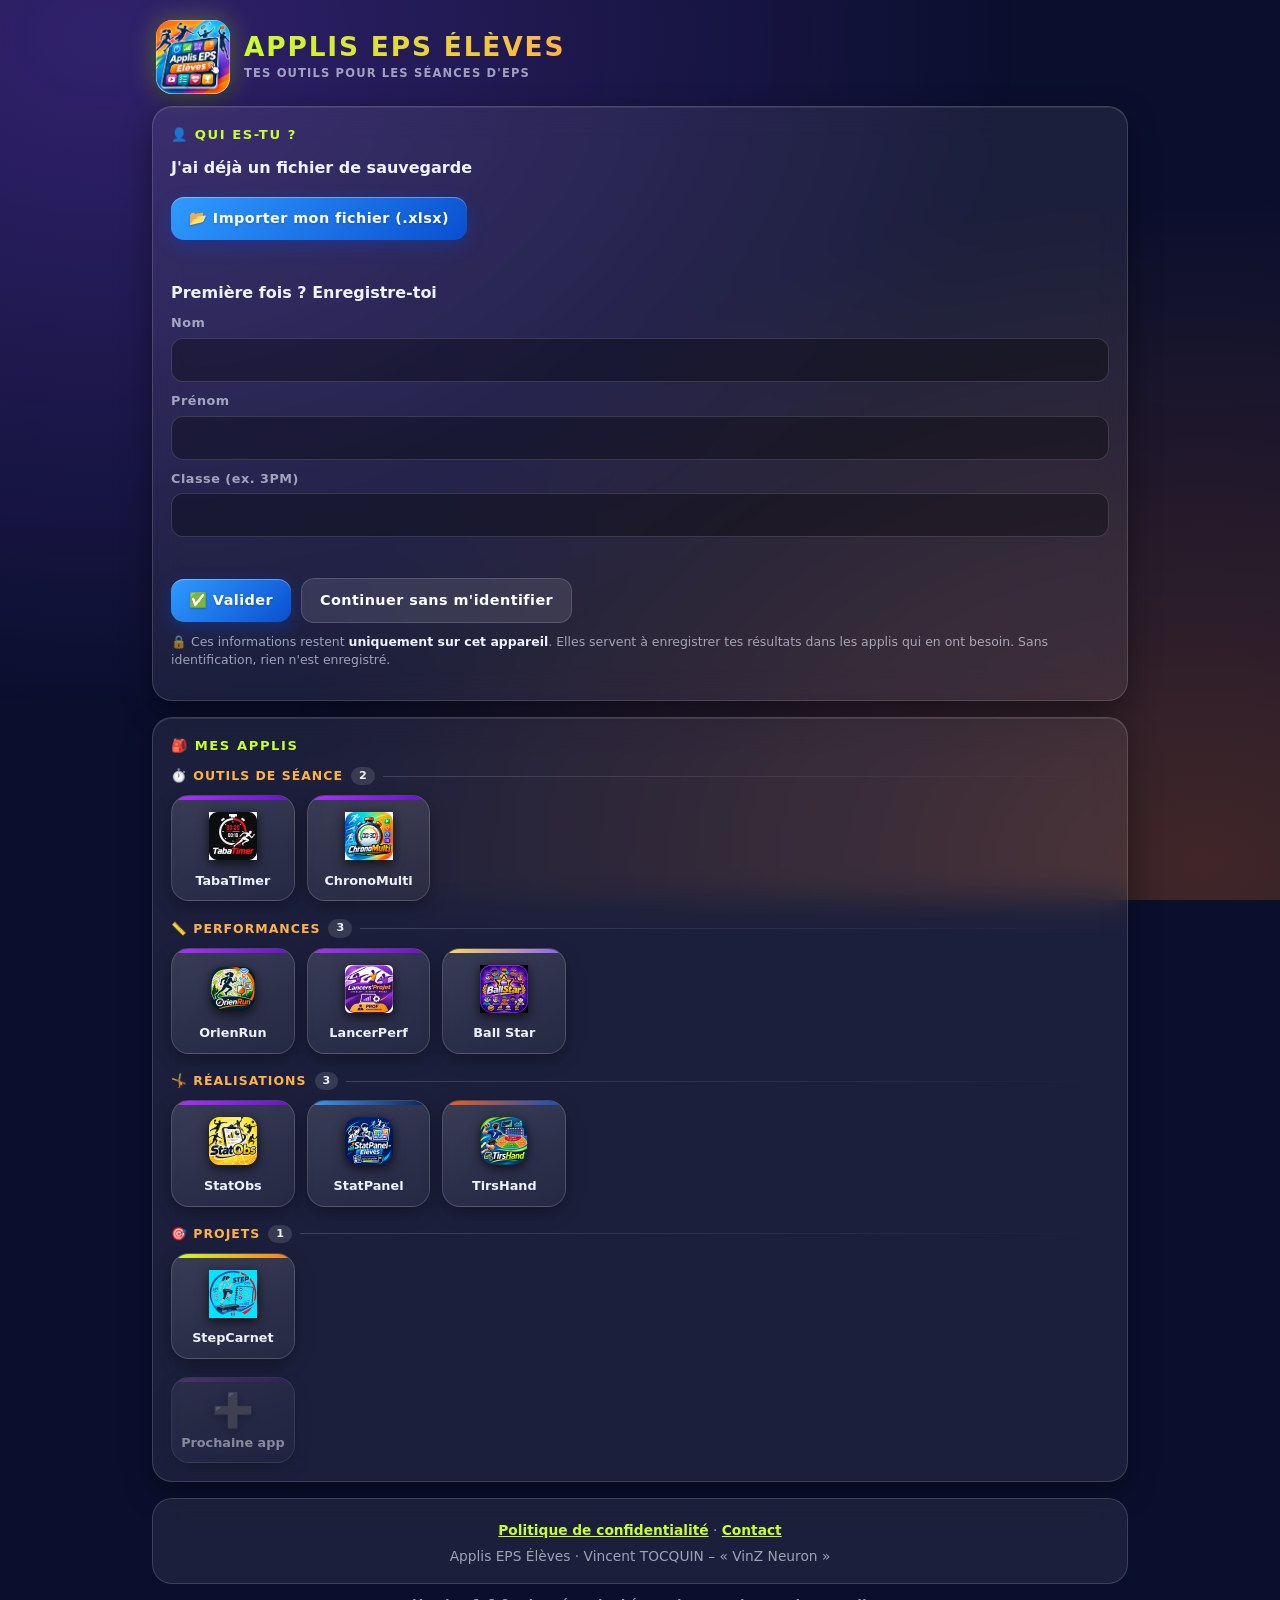
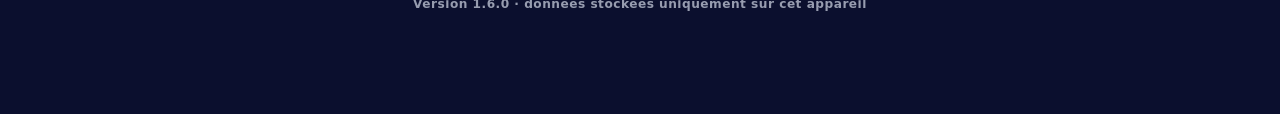
==== index.html @ 2d637e32 "Portail élèves 1.6.0 : applis classées par catégorie Sections par catégorie (mêmes libellés que Mes " ====
<!DOCTYPE html><html lang="fr"><head><meta charset="utf-8">
<meta name="viewport" content="width=device-width,initial-scale=1,viewport-fit=cover">
<title>Applis EPS Élèves</title><link rel="manifest" href="manifest.webmanifest"><meta name="theme-color" content="#14151a">
<link rel="icon" href="icons/icon-192.png"><link rel="apple-touch-icon" href="icons/icon-192.png">
<style>
:root{--bg:#0b0f2e;--tx:#eef3ff;--mut:rgba(238,243,255,.62);--glass:rgba(255,255,255,.07);--bd:rgba(255,255,255,.15);--c1:#c8ff2e;--c2:#ff7a14;--g1:rgba(138,77,255,.30);--g2:rgba(255,122,20,.22);--onc:#10131f;--c3:#ffb347;--nav:linear-gradient(135deg,#c8ff2e,#7ed321);--ok:#6ff0a0;--ko:#ff8f8f}
*{box-sizing:border-box;-webkit-tap-highlight-color:transparent}[hidden]{display:none!important}
body{margin:0;font-family:system-ui,-apple-system,"Segoe UI",Roboto,sans-serif;color:var(--tx);min-height:100vh;background:var(--bg);padding-bottom:100px;line-height:1.45}
body::before{content:'';position:fixed;inset:0;z-index:-1;pointer-events:none;background:radial-gradient(ellipse at 8% 4%,var(--g1),transparent 55%),radial-gradient(ellipse at 94% 96%,var(--g2),transparent 55%)}
header{display:flex;align-items:center;gap:14px;padding:20px 16px 12px;max-width:1000px;margin:auto}
header img{width:74px;height:74px;flex:none;border-radius:22%;box-shadow:0 0 26px rgba(200,255,46,.35),0 6px 18px #0007}
h1{margin:0;font-size:1.65rem;font-weight:900;letter-spacing:.07em;text-transform:uppercase;line-height:1.1;background:linear-gradient(90deg,var(--c1),var(--c3));-webkit-background-clip:text;background-clip:text;-webkit-text-fill-color:transparent}
header p{margin:4px 0 0;font-size:.72rem;font-weight:600;color:var(--mut);letter-spacing:.1em;text-transform:uppercase}
main{max-width:1000px;margin:auto;padding:0 12px}
.card{position:relative;background:var(--glass);backdrop-filter:blur(16px);-webkit-backdrop-filter:blur(16px);border:1px solid var(--bd);border-radius:20px;padding:18px;margin-bottom:16px;box-shadow:0 10px 30px #0006,inset 0 1px 0 #ffffff18}
h2{margin:0 0 12px;font-size:.82rem;font-weight:800;letter-spacing:.12em;text-transform:uppercase;color:var(--c1)}
.btn{border:0;border-radius:13px;padding:11px 18px;font:inherit;font-weight:800;font-size:.9rem;letter-spacing:.03em;color:#fff;cursor:pointer;background:linear-gradient(135deg,#ffa21f,#ff5e00);box-shadow:0 6px 18px #ff5e0050,inset 0 1px 0 #ffffff55;text-shadow:0 1px 2px #0003;transition:transform .12s,filter .15s;display:inline-block;text-decoration:none}
.btn:hover{filter:brightness(1.1)}.btn:active{transform:scale(.97)}.btn:disabled{opacity:.4;cursor:default}
.btn.b{background:linear-gradient(135deg,#2f9bff,#0a4fd0);box-shadow:0 6px 18px #0a4fd055,inset 0 1px 0 #ffffff55}
.btn.r{background:rgba(255,255,255,.1);border:1.5px solid var(--bd);box-shadow:none;text-shadow:none}
.row{display:flex;gap:10px;flex-wrap:wrap;align-items:center;margin-top:12px}
label{display:block;font-weight:700;font-size:.8rem;letter-spacing:.04em;color:var(--mut);margin:10px 0}
select,input{padding:10px 12px;border-radius:12px;border:1.5px solid var(--bd);font:inherit;font-size:.95rem;background:rgba(0,0,0,.32);color:var(--tx)}
label input{display:block;width:100%;margin-top:5px}
select:focus,input:focus,.btn:focus-visible{outline:2px solid var(--c1);outline-offset:1px}
input::placeholder{color:rgba(238,243,255,.38)}
.drop{display:flex;flex-direction:column;align-items:center;gap:12px;border:2px dashed var(--c2);border-radius:18px;padding:22px;text-align:center;cursor:pointer;background:rgba(255,255,255,.04);font-weight:600;color:var(--tx);transition:.2s}
.drop.on{background:rgba(255,255,255,.12);transform:scale(1.01)}
.grid{display:grid;grid-template-columns:repeat(auto-fill,minmax(108px,1fr));gap:12px}
.tile{position:relative;overflow:hidden;display:flex;flex-direction:column;align-items:center;text-align:center;gap:8px;padding:16px 8px 12px;border-radius:18px;color:var(--tx);text-decoration:none;background:linear-gradient(160deg,rgba(255,255,255,.13),rgba(255,255,255,.04));border:1px solid var(--bd);box-shadow:0 6px 18px #0005;transition:.18s}
.tile::before{content:"";position:absolute;left:0;right:0;top:0;height:4px;background:linear-gradient(90deg,var(--t1,var(--c1)),var(--t2,var(--c2)))}
.tile:hover{transform:translateY(-4px);border-color:var(--t1,var(--c1));box-shadow:0 10px 26px #0007,0 0 18px var(--g1)}
.tile:active{transform:scale(.96)}
.tile .ic{font-size:2.1rem;line-height:1;filter:drop-shadow(0 3px 5px #0006)}.tile b{font-size:.8rem;line-height:1.15;font-weight:700}
.tile.off{filter:grayscale(.6);opacity:.5;pointer-events:none}
.rgpd{font-size:.78rem;color:var(--mut);line-height:1.45;margin-top:10px}.rgpd b{color:var(--tx)}
.err{color:var(--ko);font-weight:700;min-height:1.2em}
#msg,#msgE{margin-top:10px;font-weight:600}
table{width:100%;border-collapse:collapse;font-size:.9rem}
th{background:linear-gradient(#17458a,#0d2d5e);color:#fff;padding:10px;text-align:left;position:sticky;top:0;font-size:.8rem;letter-spacing:.03em}
th:first-child{border-radius:12px 0 0 0}th:last-child{border-radius:0 12px 0 0}
td{padding:9px 10px;border-bottom:1px solid rgba(255,255,255,.08)}tr:nth-child(even) td{background:rgba(255,255,255,.03)}
.wrap{max-height:62vh;overflow:auto;border-radius:12px;border:1px solid var(--bd)}
th.n,td.n{text-align:center}th.n{font-size:.76rem;line-height:1.15;vertical-align:bottom;min-width:84px}td.n{font-weight:800}td.z{color:rgba(255,255,255,.28);font-weight:400}
th small{font-weight:400;opacity:.85}
tr.grp td{background:rgba(255,255,255,.1)!important;font-weight:800;font-size:.85rem;color:var(--c1)}
button.nm{border:0;background:none;font:inherit;color:#8fcaff;text-align:left;cursor:pointer;padding:6px 0;text-decoration:underline dotted}
nav{z-index:100;position:fixed;bottom:0;left:0;right:0;display:flex;justify-content:center;gap:10px;padding:10px 10px calc(10px + env(safe-area-inset-bottom));background:rgba(10,16,34,.82);backdrop-filter:blur(16px);-webkit-backdrop-filter:blur(16px);border-top:1px solid var(--bd)}
nav button{flex:1;max-width:240px;border:1.5px solid var(--bd);border-radius:15px;padding:12px;font:inherit;font-weight:800;font-size:.9rem;background:rgba(255,255,255,.07);color:#c9d3ee;cursor:pointer}
nav button.act{color:var(--onc);border-color:transparent;background:var(--nav);box-shadow:0 5px 18px var(--g1)}
.tab{display:none}.tab.act{display:block}
.foot{max-width:976px;margin:10px auto 0;padding:16px;text-align:center;background:var(--glass);backdrop-filter:blur(16px);-webkit-backdrop-filter:blur(16px);border:1px solid var(--bd);border-radius:20px;font-size:.86rem;color:var(--mut)}
.foot a{color:var(--c1);font-weight:700}.foot>div{margin:6px 0}
.foot .ic{display:inline-flex;width:44px;height:44px;margin:4px;align-items:center;justify-content:center;border-radius:14px;color:#fff;background:linear-gradient(#ffa21f,#ff5e00);box-shadow:0 4px 12px #ff5e0055,inset 0 1px 0 #ffffff66}
.foot .ic:nth-child(2){background:linear-gradient(#2f9bff,#0a4fd0)}.foot .ic:nth-child(3){background:linear-gradient(#c040ff,#6a0fd0)}.foot .ic:nth-child(4){background:linear-gradient(#ff4d4d,#c00000)}
.foot a.ic{color:#fff}
.foot svg{width:22px;height:22px;fill:none;stroke:currentColor;stroke-width:2;stroke-linecap:round;stroke-linejoin:round}
.foot .own{display:block;margin:0 auto 6px;width:92px;height:92px;border-radius:22px;box-shadow:0 6px 18px #0006}
.foot p{margin:6px 0 0}.ver{text-align:center;font-weight:700;font-size:.76rem;color:var(--mut);margin:12px 0 0;letter-spacing:.04em}
#fiche,.ov{position:fixed;inset:0;z-index:200;background:#000b;display:flex;align-items:flex-end;justify-content:center;backdrop-filter:blur(4px)}#fiche[hidden],.ov[hidden]{display:none}
.ov{align-items:center;padding:16px}
.fc{position:relative;background:#0f1830;color:var(--tx);border:1px solid var(--bd);width:100%;max-width:560px;max-height:86vh;overflow:auto;border-radius:22px 22px 0 0;padding:20px 20px calc(20px + env(safe-area-inset-bottom))}
#fx,.xb{position:absolute;top:10px;right:12px;border:0;background:rgba(255,255,255,.12);color:var(--tx);border-radius:50%;width:34px;height:34px;font-size:1rem;cursor:pointer}
.fh{display:flex;gap:14px;align-items:center;margin-bottom:6px;padding-right:36px}.fh span{font-size:.85rem;color:var(--mut)}
.av{flex:none;width:56px;height:56px;border-radius:50%;background:var(--nav);color:var(--onc);display:flex;align-items:center;justify-content:center;font-weight:900;font-size:1.2rem;text-transform:uppercase;box-shadow:0 4px 14px var(--g1)}
.fa{border-radius:16px;margin-top:12px;overflow:hidden;border:1px solid var(--bd);background:rgba(255,255,255,.04)}.fa h3{margin:0;padding:10px 14px;background:linear-gradient(90deg,rgba(255,255,255,.14),rgba(255,255,255,.04));font-size:.95rem}
.fa dl{margin:0;padding:8px 14px;display:grid;grid-template-columns:auto 1fr;gap:4px 14px}.fa dt{font-weight:700;color:var(--mut);font-size:.82rem;text-transform:capitalize}.fa dd{margin:0;font-weight:600;word-break:break-word}.fn{opacity:.7}
.chip{display:inline-block;margin-right:3px;padding:2px 7px;border-radius:10px;background:rgba(255,255,255,.12);font-size:.92rem}
.sum{display:grid;gap:10px;margin:0 0 14px}.sm{display:grid;grid-template-columns:1fr auto;gap:3px 10px;align-items:center;font-size:.85rem}
.sm .bar{grid-column:1/-1;height:8px;border-radius:6px;background:rgba(255,255,255,.12);overflow:hidden}.sm .bar i{display:block;height:100%;background:linear-gradient(90deg,var(--c1),var(--c2))}.sm span{color:var(--mut)}
.en{padding:8px 14px;border-top:1px solid rgba(255,255,255,.1)}.en .dt{font-weight:800;color:var(--c1);font-size:.82rem}.en dl{padding:2px 0 0!important}
.fg{margin:18px 0 0;font-size:.78rem;text-transform:uppercase;letter-spacing:.1em;font-weight:800;color:var(--mut)}
.bd{float:right;font-weight:600;font-size:.8rem;color:var(--mut)}.tot{margin:6px 0 0;font-weight:700}
.qc{border-radius:22px!important;max-width:380px!important;text-align:center}
.qrbox canvas{width:min(280px,100%);height:auto;image-rendering:pixelated;border:6px solid #fff;border-radius:12px;background:#fff}.qru{word-break:break-all;font-weight:700;font-size:.85rem;margin:8px 0;color:var(--mut)}
/* portail élèves */
.me{font-size:1.05rem;font-weight:700;padding:12px 14px;border-radius:14px;background:rgba(255,255,255,.07);border:1px solid var(--bd)}
ul.dn{list-style:none;padding:0;margin:0}ul.dn li{padding:10px 12px;margin-bottom:8px;border-radius:14px;background:rgba(255,255,255,.07);border:1px solid var(--bd);font-weight:600}
ul.dn summary{cursor:pointer}ul.dn details{margin:0}.tw{overflow-x:auto}
ul.dn table{margin-top:8px;font-size:.8rem;background:rgba(0,0,0,.25);border-radius:10px}ul.dn td,ul.dn th{padding:5px 7px;text-align:left}ul.dn th{background:#17458a;position:static;border-radius:0}
@media(max-width:520px){h1{font-size:1.35rem}header img{width:62px;height:62px}}
.cats{display:grid;gap:18px}.cat h3{display:flex;align-items:center;gap:8px;margin:0 0 10px;font-size:.78rem;font-weight:800;letter-spacing:.08em;text-transform:uppercase;color:var(--c3,#ffd27a)}
.cat h3 span{font-size:.7rem;letter-spacing:0;padding:1px 8px;border-radius:999px;background:rgba(255,255,255,.12);color:var(--tx)}
.cat h3::after{content:"";flex:1;height:1px;background:linear-gradient(90deg,var(--bd,rgba(255,255,255,.2)),transparent)}
</style></head><body>
<header><img src="icons/logo.png" alt="Logo"><div><h1>Applis EPS Élèves</h1><p>Tes outils pour les séances d'EPS</p></div></header>
<main>
 <div class="card"><h2>👤 Qui es-tu ?</h2>
  <div id="imp"><p style="margin:0 0 8px;font-weight:700">J'ai déjà un fichier de sauvegarde</p>
   <label class="btn b" style="display:inline-block">📂 Importer mon fichier (.xlsx)<input id="fi" type="file" accept=".xlsx,application/vnd.openxmlformats-officedocument.spreadsheetml.sheet" hidden></label>
   <div class="err" id="im"></div><p style="margin:12px 0 8px;font-weight:700">Première fois ? Enregistre-toi</p></div>
  <form id="idf"><label>Nom<input name="nom" autocomplete="family-name" required></label><label>Prénom<input name="prenom" autocomplete="given-name" required></label><label>Classe (ex. 3PM)<input name="classe" autocomplete="off"></label>
   <div class="err" id="idm"></div>
   <div class="row"><button class="btn b">✅ Valider</button><button type="button" class="btn r" id="idx">Continuer sans m'identifier</button></div></form>
  <div id="ido" hidden><p class="me" id="idn"></p><div class="row"><button class="btn r" id="idc">Changer d'élève</button></div></div>
  <p class="rgpd" id="idt">🔒 Ces informations restent <b>uniquement sur cet appareil</b>. Elles servent à enregistrer tes résultats dans les applis qui en ont besoin. Sans identification, rien n'est enregistré.</p>
 </div>
 <div class="card"><h2>🎒 Mes applis</h2><div class="grid" id="apps"></div></div>
 <div class="card" id="dc" hidden><h2>💾 Mes données</h2><ul class="dn" id="dl"></ul>
  <div class="row"><button class="btn b" id="dx">⬇ Exporter mes données (.xlsx)</button><button class="btn r" id="dd">🗑 Effacer mes données</button></div>
  <p class="rgpd">Le fichier .xlsx exporté (un onglet par application, une ligne par saisie) est ta sauvegarde : garde-le sur ton appareil ou ton ENT, réimporte-le si tu changes d'appareil, et remets-le à ton professeur (il l'importe dans Mes Apps EPS). ⚠ Pense à l'exporter avant d'effacer tes données.</p></div>
</main>
<footer class="foot"><div><a href="confidentialite.html">Politique de confidentialité</a> · <a href="contact.html">Contact</a></div><p>Applis EPS Élèves · Vincent TOCQUIN – « VinZ Neuron »</p></footer>
<p class="ver">Version <span id="ver"></span> · données stockées uniquement sur cet appareil</p>
<script src="version.js"></script><script src="eps-core.js"></script><script src="eleve-core.js"></script>
<script>
const $=s=>document.querySelector(s),esc=s=>String(s??'').replace(/[&<>"]/g,c=>({'&':'&amp;','<':'&lt;','>':'&gt;','"':'&quot;'}[c]));
$('#ver').textContent=APP_VERSION;let APPS=[];
const tc=a=>/^#[0-9a-f]{3,8}\s*,\s*#[0-9a-f]{3,8}$/i.test(a.couleur||'')?` style="--t1:${a.couleur.split(',')[0].trim()};--t2:${a.couleur.split(',')[1].trim()}"`:'';
const info=k=>APPS.find(a=>a.id===k)||APPS.find(a=>EPS.norm(a.nom)===EPS.norm(k))||{nom:k,emoji:'🧩'};
async function refresh(){const e=await ELEVE.courant();
 $('#idf').hidden=$('#imp').hidden=!!e||ELEVE.sansIdentification();$('#ido').hidden=!e&&!ELEVE.sansIdentification();
 $('#idn').innerHTML=e?`<b>${esc(e.prenom)} ${esc(e.nom.toUpperCase())}</b>${e.classe?' · '+esc(e.classe):''}`:'Tu utilises les applis sans t\'identifier : rien n\'est enregistré.';
 $('#dc').hidden=!e;if(!e)return;
 const D=await ELEVE.donnees(),ks=Object.keys(D).filter(k=>D[k].length);
 $('#dl').innerHTML=ks.map(k=>{const L=[...D[k]].sort((a,b)=>String(b.Date||'').localeCompare(String(a.Date||''))),cols=[...new Set(L.flatMap(x=>Object.keys(x)))];
  return `<li><details><summary>${esc(info(k).emoji||'🧩')} <b>${esc(info(k).nom)}</b> : ${D[k].length} saisie(s)</summary><div class="tw"><table><tr>${cols.map(c=>`<th>${esc(c)}</th>`).join('')}</tr>${L.map(x=>`<tr>${cols.map(c=>`<td>${esc(x[c])}</td>`).join('')}</tr>`).join('')}</table></div></details></li>`}).join('')||'<li>Rien d\'enregistré pour le moment. Ton fichier personnel est créé : utilise les applis, il se remplit automatiquement.</li>'}
$('#idf').onsubmit=async ev=>{ev.preventDefault();const f=ev.target;try{await ELEVE.definir({nom:f.nom.value,prenom:f.prenom.value,classe:f.classe.value});f.reset();$('#idm').textContent=''}catch(x){$('#idm').textContent=x.message}};
$('#idx').onclick=()=>{try{localStorage.setItem('EPS_ELEVE_SANS_ID','1')}catch(e){}document.dispatchEvent(new Event('eleve-change'))};
$('#fi').onchange=async ev=>{const f=ev.target.files[0];ev.target.value='';if(!f)return;const m=$('#im');m.style.color='#ff8f8f';m.textContent='';
 try{const r=await ELEVE.importer(f);alert('✅ Sauvegarde restaurée pour '+r.eleve.prenom+' '+r.eleve.nom+(r.multi?'\n(le fichier contenait plusieurs élèves : le premier est sélectionné)':''))}catch(x){m.textContent='❌ '+x.message}};
$('#idc').onclick=()=>ELEVE.changer();
$('#dx').onclick=()=>ELEVE.exporter().catch(e=>alert(e.message));
$('#dd').onclick=async()=>{if(confirm('⚠ As-tu pensé à exporter ta sauvegarde (.xlsx) ?\nEffacer supprime définitivement tes données sur cet appareil.'))await ELEVE.supprimer()};
document.addEventListener('eleve-change',refresh);addEventListener('focus',refresh);document.addEventListener('visibilitychange',()=>{if(!document.hidden)refresh()});
const CATS=[['Outils','⏱️ Outils de séance'],['Performances','📏 Performances'],['Réalisations','🤸 Réalisations'],['Projets','🎯 Projets'],['Evaluations','📝 Évaluations et tests'],['Statistiques','📊 Statistiques'],['Gestion','🗂️ Gestion']];
const catKey=c=>{const k=(c||'').normalize('NFD').replace(/[̀-ͯ]/g,'').toLowerCase();if(k==='tests'||k==='evaluations'||k==='evaluation')return'Evaluations';const f=CATS.find(([n])=>n.normalize('NFD').replace(/[̀-ͯ]/g,'').toLowerCase()===k);return f?f[0]:'Autres'};
/* Tuiles regroupées par catégorie : appli « vedette » en tête, sections dans l'ordre de CATS, tuiles inactives à la fin */
function sections(el,T,tf,vide){const on=T.filter(a=>a.url),off=T.filter(a=>!a.url),ved=on.filter(a=>a.vedette),reste=on.filter(a=>!a.vedette);
 const G=new Map();reste.forEach(a=>{const k=catKey(a.categorie);if(!G.has(k))G.set(k,[]);G.get(k).push(a)});
 const ordre=[...CATS.map(c=>c[0]),'Autres'].filter(k=>G.has(k)),lib=k=>(CATS.find(c=>c[0]===k)||[0,'🧩 Autres'])[1];
 if(!T.length){el.className='grid';el.innerHTML=`<p class="rgpd">${vide||'Aucune application pour le moment.'}</p>`;return}
 if(ordre.length<2&&!ved.length){el.className='grid';el.innerHTML=T.map(tf).join('');return}
 el.className='cats';
 el.innerHTML=(ved.length?`<div class="grid">${ved.map(tf).join('')}</div>`:'')
  +ordre.map(k=>`<section class="cat"><h3>${lib(k)}<span>${G.get(k).length}</span></h3><div class="grid">${G.get(k).map(tf).join('')}</div></section>`).join('')
  +(off.length?`<div class="grid">${off.map(tf).join('')}</div>`:'')}
fetch('apps.json',{cache:'no-cache'}).then(r=>{if(!r.ok)throw new Error('apps.json introuvable (erreur '+r.status+') : le fichier est-il bien à la racine du dépôt ?');return r.json()}).then(A=>{if(!Array.isArray(A))throw new Error('apps.json doit être une liste [ … ] d\'applications.');APPS=A;refresh();sections($('#apps'),A,a=>`<a class="tile ${a.url?'':'off'}"${tc(a)} href="${esc(a.url)}" target="_blank" rel="noopener" title="${esc(a.desc||'')}"><span class="ic">${a.icon?`<img src="${esc(a.icon)}" alt="" width=48 height=48 style="filter:drop-shadow(0 3px 6px #0005)" onerror="this.replaceWith(document.createTextNode('${esc(a.emoji||'🧩')}'))">`:esc(a.emoji||'🧩')}</span><b>${esc(a.nom)}</b></a>`)})
 .catch(e=>{$('#apps').innerHTML='<p class="err">⚠ Catalogue illisible : '+esc(e.message)+'</p>'});
if('serviceWorker'in navigator)navigator.serviceWorker.register('sw.js');
refresh();
</script></body></html>
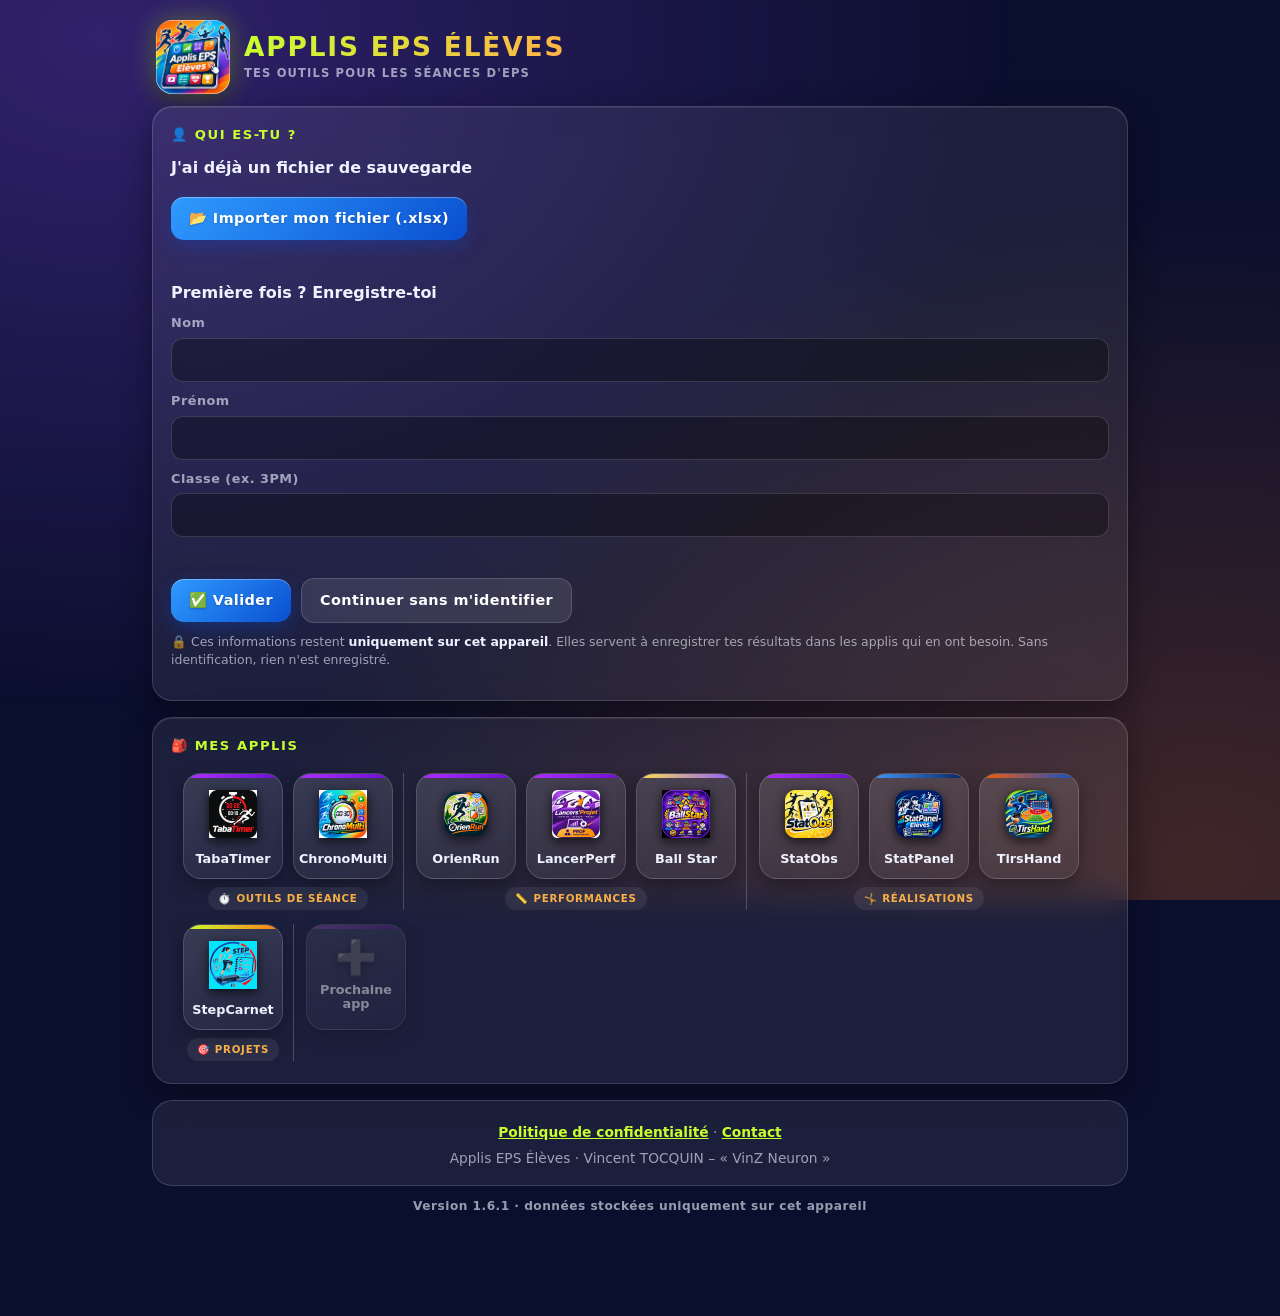
==== commit 3ad6c391: "Portail élèves 1.6.1 : Catégories côte à côte : séparateurs verticaux et titre sous les tuiles Les g" ====
--- a/index.html
+++ b/index.html
@@ -79,9 +79,13 @@
 ul.dn summary{cursor:pointer}ul.dn details{margin:0}.tw{overflow-x:auto}
 ul.dn table{margin-top:8px;font-size:.8rem;background:rgba(0,0,0,.25);border-radius:10px}ul.dn td,ul.dn th{padding:5px 7px;text-align:left}ul.dn th{background:#17458a;position:static;border-radius:0}
 @media(max-width:520px){h1{font-size:1.35rem}header img{width:62px;height:62px}}
-.cats{display:grid;gap:18px}.cat h3{display:flex;align-items:center;gap:8px;margin:0 0 10px;font-size:.78rem;font-weight:800;letter-spacing:.08em;text-transform:uppercase;color:var(--c3,#ffd27a)}
-.cat h3 span{font-size:.7rem;letter-spacing:0;padding:1px 8px;border-radius:999px;background:rgba(255,255,255,.12);color:var(--tx)}
-.cat h3::after{content:"";flex:1;height:1px;background:linear-gradient(90deg,var(--bd,rgba(255,255,255,.2)),transparent)}
+.cats{display:flex;flex-wrap:wrap;align-items:stretch;row-gap:14px;overflow:hidden;padding:6px 0 4px}
+.cat{display:flex;flex-direction:column;padding:0 11px 0 12px;margin-left:-1px;border-left:1px solid rgba(255,255,255,.2);max-width:calc(100% + 1px)}
+.cat .ct{display:flex;flex-wrap:wrap;gap:10px;flex:1}
+.cat .ct .tile{width:100px}
+.cat h3{margin:8px 0 0;padding:4px 10px;align-self:center;font-size:.64rem;font-weight:800;letter-spacing:.07em;text-transform:uppercase;color:var(--c3,#ffd27a);background:rgba(255,255,255,.07);border-radius:999px;white-space:nowrap}
+.cat h3.vide{visibility:hidden}.cat.ved h3{color:#ffe08a;background:rgba(255,196,60,.14)}
+@media(max-width:520px){.cat .ct .tile{width:92px}.cat{padding:0 7px 0 8px}.cat .ct{gap:8px}}
 </style></head><body>
 <header><img src="icons/logo.png" alt="Logo"><div><h1>Applis EPS Élèves</h1><p>Tes outils pour les séances d'EPS</p></div></header>
 <main>
@@ -132,9 +136,9 @@
  if(!T.length){el.className='grid';el.innerHTML=`<p class="rgpd">${vide||'Aucune application pour le moment.'}</p>`;return}
  if(ordre.length<2&&!ved.length){el.className='grid';el.innerHTML=T.map(tf).join('');return}
  el.className='cats';
- el.innerHTML=(ved.length?`<div class="grid">${ved.map(tf).join('')}</div>`:'')
-  +ordre.map(k=>`<section class="cat"><h3>${lib(k)}<span>${G.get(k).length}</span></h3><div class="grid">${G.get(k).map(tf).join('')}</div></section>`).join('')
-  +(off.length?`<div class="grid">${off.map(tf).join('')}</div>`:'')}
+ el.innerHTML=(ved.length?`<section class="cat ved"><div class="ct">${ved.map(tf).join('')}</div><h3>✨ À la une</h3></section>`:'')
+  +ordre.map(k=>`<section class="cat"><div class="ct">${G.get(k).map(tf).join('')}</div><h3>${lib(k)}</h3></section>`).join('')
+  +(off.length?`<section class="cat"><div class="ct">${off.map(tf).join('')}</div><h3 class="vide">&nbsp;</h3></section>`:'')}
 fetch('apps.json',{cache:'no-cache'}).then(r=>{if(!r.ok)throw new Error('apps.json introuvable (erreur '+r.status+') : le fichier est-il bien à la racine du dépôt ?');return r.json()}).then(A=>{if(!Array.isArray(A))throw new Error('apps.json doit être une liste [ … ] d\'applications.');APPS=A;refresh();sections($('#apps'),A,a=>`<a class="tile ${a.url?'':'off'}"${tc(a)} href="${esc(a.url)}" target="_blank" rel="noopener" title="${esc(a.desc||'')}"><span class="ic">${a.icon?`<img src="${esc(a.icon)}" alt="" width=48 height=48 style="filter:drop-shadow(0 3px 6px #0005)" onerror="this.replaceWith(document.createTextNode('${esc(a.emoji||'🧩')}'))">`:esc(a.emoji||'🧩')}</span><b>${esc(a.nom)}</b></a>`)})
  .catch(e=>{$('#apps').innerHTML='<p class="err">⚠ Catalogue illisible : '+esc(e.message)+'</p>'});
 if('serviceWorker'in navigator)navigator.serviceWorker.register('sw.js');
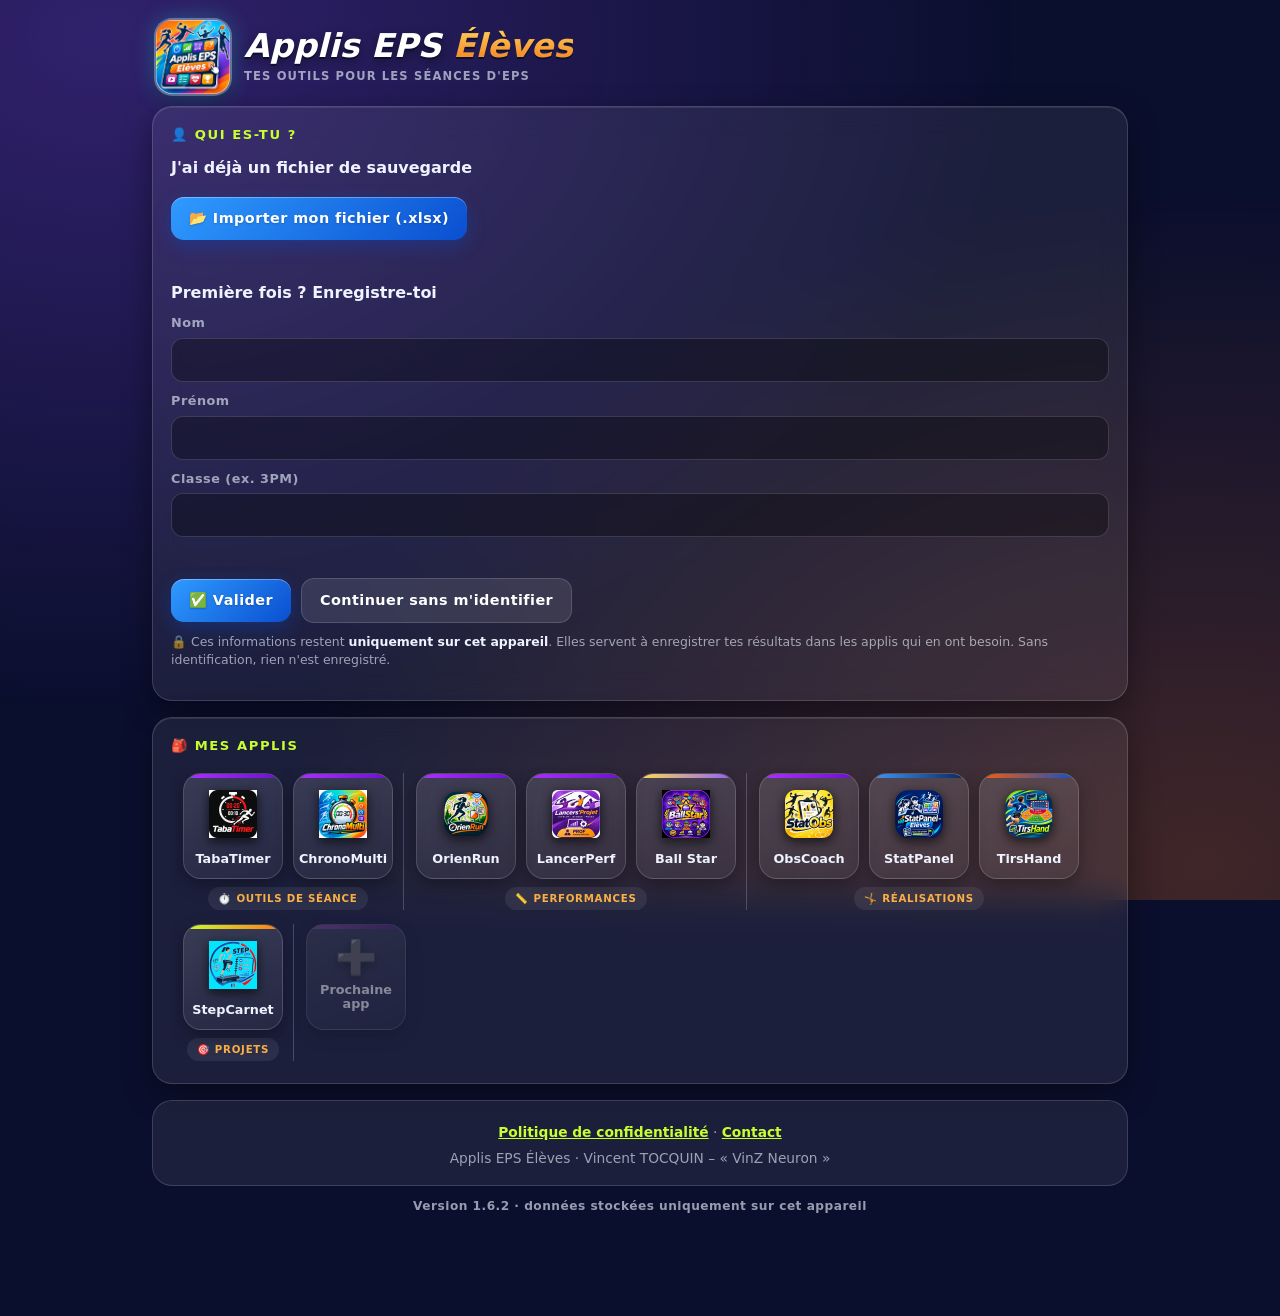
==== commit 60a5b712: "En-tête modernisé : titre en casse mixte aux couleurs du logo, logo mis en valeur Co-Authored-By: Cl" ====
--- a/index.html
+++ b/index.html
@@ -86,8 +86,17 @@
 .cat h3{margin:8px 0 0;padding:4px 10px;align-self:center;font-size:.64rem;font-weight:800;letter-spacing:.07em;text-transform:uppercase;color:var(--c3,#ffd27a);background:rgba(255,255,255,.07);border-radius:999px;white-space:nowrap}
 .cat h3.vide{visibility:hidden}.cat.ved h3{color:#ffe08a;background:rgba(255,196,60,.14)}
 @media(max-width:520px){.cat .ct .tile{width:92px}.cat{padding:0 7px 0 8px}.cat .ct{gap:8px}}
-</style></head><body>
-<header><img src="icons/logo.png" alt="Logo"><div><h1>Applis EPS Élèves</h1><p>Tes outils pour les séances d'EPS</p></div></header>
+</style>
+<style id="titre-moderne">/* Titre en casse mixte + logo mis en valeur, aux couleurs du logo */
+header h1{font-family:system-ui,-apple-system,"Segoe UI",Roboto,sans-serif!important;font-style:italic!important;font-weight:900!important;text-transform:none!important;letter-spacing:.005em!important;line-height:1.08;font-size:2.05rem!important;background:none!important;-webkit-text-stroke:0!important;color:#fff!important;-webkit-text-fill-color:#fff!important;text-shadow:0 2px 0 #0a1030,0 4px 12px rgba(0,0,0,.45)!important}
+header h1 .tm{background:linear-gradient(180deg,#ffd25a,#f6922d 72%)!important;-webkit-background-clip:text!important;background-clip:text!important;color:#f6922d!important;-webkit-text-fill-color:transparent!important;text-shadow:none!important;filter:drop-shadow(0 2px 0 #0a1030)}
+header h1 small,header h1 em{font-style:normal!important;text-shadow:none!important;-webkit-text-fill-color:currentColor!important}
+header img{border-radius:22%!important;box-shadow:0 0 0 2px rgba(255,255,255,.3),0 0 22px rgba(42,181,218,.45),0 6px 16px rgba(0,0,0,.4)!important;transition:transform .3s}
+header img:hover{transform:rotate(-5deg) scale(1.05)}
+@media(max-width:520px){header h1{font-size:calc(2.05rem * .8)!important}}
+.hd h1{font-size:1.45rem!important}</style>
+</head><body>
+<header><img src="icons/logo.png" alt="Logo"><div><h1>Applis EPS <span class="tm">Élèves</span></h1><p>Tes outils pour les séances d'EPS</p></div></header>
 <main>
  <div class="card"><h2>👤 Qui es-tu ?</h2>
   <div id="imp"><p style="margin:0 0 8px;font-weight:700">J'ai déjà un fichier de sauvegarde</p>
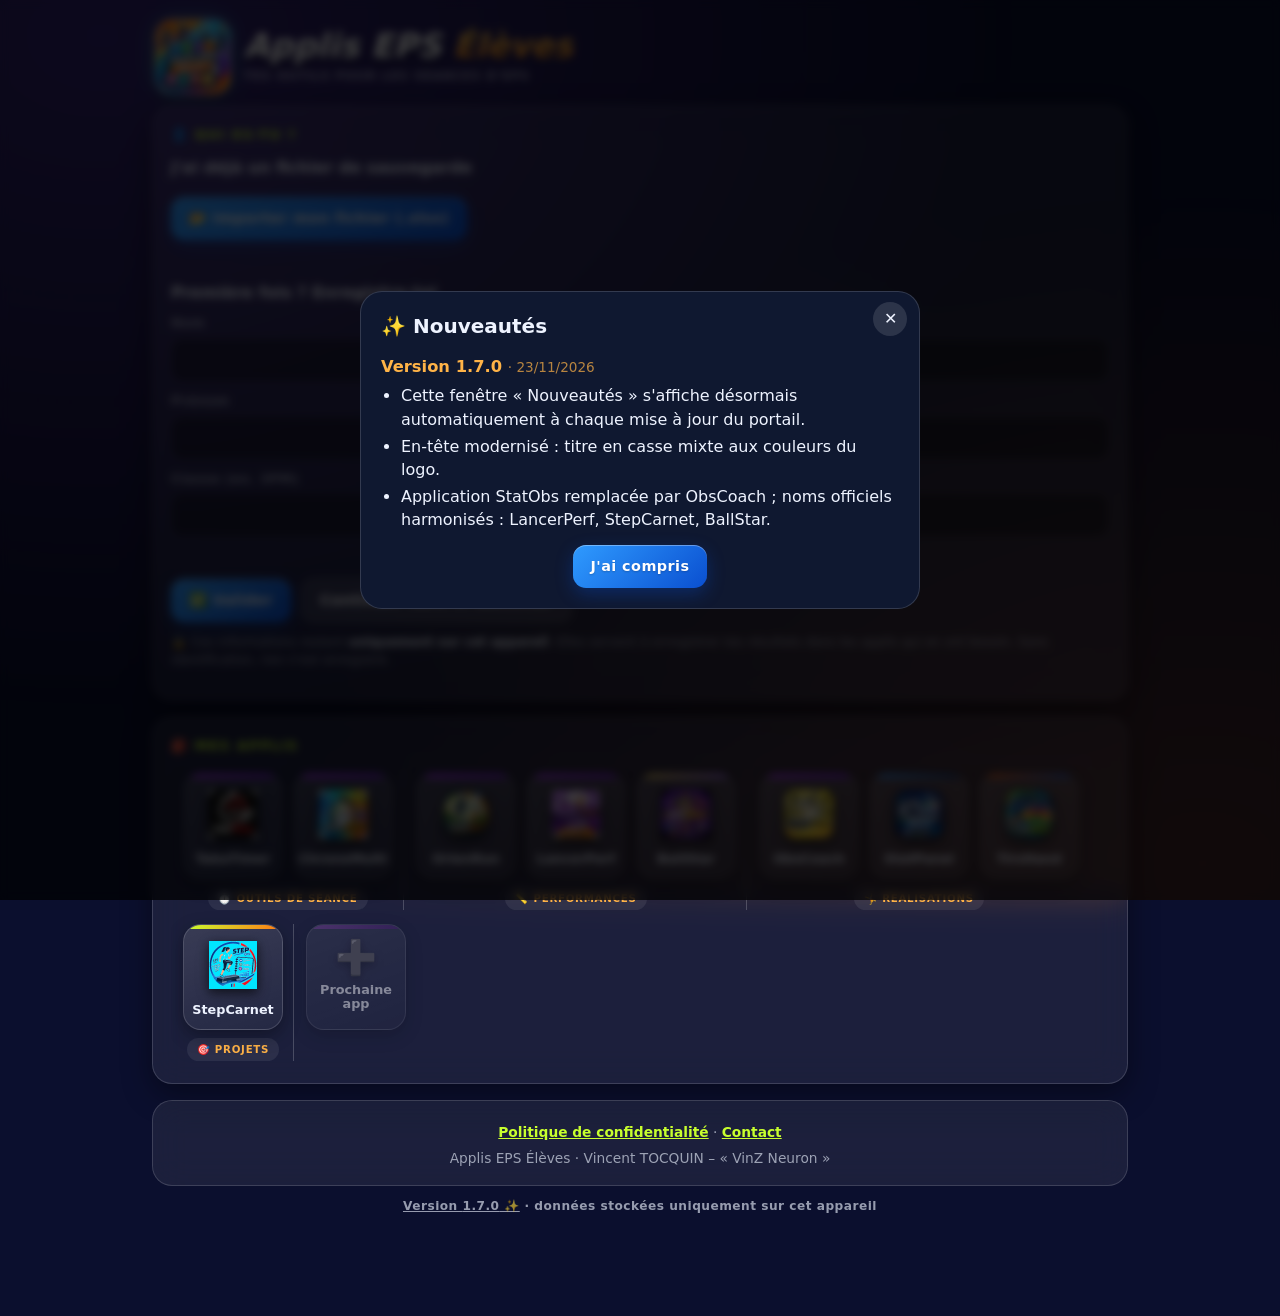
==== commit f5e0ccd6: "Portail élèves 1.7.0 : fenêtre Nouveautés affichée automatiquement après chaque mise à jour Co-Autho" ====
--- a/index.html
+++ b/index.html
@@ -60,6 +60,8 @@
 #fiche,.ov{position:fixed;inset:0;z-index:200;background:#000b;display:flex;align-items:flex-end;justify-content:center;backdrop-filter:blur(4px)}#fiche[hidden],.ov[hidden]{display:none}
 .ov{align-items:center;padding:16px}
 .fc{position:relative;background:#0f1830;color:var(--tx);border:1px solid var(--bd);width:100%;max-width:560px;max-height:86vh;overflow:auto;border-radius:22px 22px 0 0;padding:20px 20px calc(20px + env(safe-area-inset-bottom))}
+.nvc{border-radius:22px;max-height:86vh;overflow:auto}.nvc h3{margin:0 0 10px;font-size:1.25rem}.nvc h4{margin:14px 0 6px;font-size:1.02rem;color:#ffb347}.nvc h4 small{font-weight:500;opacity:.7}
+.nvc ul{margin:0;padding-left:20px;line-height:1.45}.nvc li{margin:4px 0}
 #fx,.xb{position:absolute;top:10px;right:12px;border:0;background:rgba(255,255,255,.12);color:var(--tx);border-radius:50%;width:34px;height:34px;font-size:1rem;cursor:pointer}
 .fh{display:flex;gap:14px;align-items:center;margin-bottom:6px;padding-right:36px}.fh span{font-size:.85rem;color:var(--mut)}
 .av{flex:none;width:56px;height:56px;border-radius:50%;background:var(--nav);color:var(--onc);display:flex;align-items:center;justify-content:center;font-weight:900;font-size:1.2rem;text-transform:uppercase;box-shadow:0 4px 14px var(--g1)}
@@ -114,7 +116,9 @@
   <p class="rgpd">Le fichier .xlsx exporté (un onglet par application, une ligne par saisie) est ta sauvegarde : garde-le sur ton appareil ou ton ENT, réimporte-le si tu changes d'appareil, et remets-le à ton professeur (il l'importe dans Mes Apps EPS). ⚠ Pense à l'exporter avant d'effacer tes données.</p></div>
 </main>
 <footer class="foot"><div><a href="confidentialite.html">Politique de confidentialité</a> · <a href="contact.html">Contact</a></div><p>Applis EPS Élèves · Vincent TOCQUIN – « VinZ Neuron »</p></footer>
-<p class="ver">Version <span id="ver"></span> · données stockées uniquement sur cet appareil</p>
+<div id="nvm" class="ov" hidden><div class="fc nvc"><button id="nvx" aria-label="Fermer" class="xb">✕</button>
+ <h3>✨ Nouveautés</h3><div id="nvb"></div><div class="row" style="justify-content:center;margin-top:14px"><button class="btn b" id="nvo">J'ai compris</button></div></div></div>
+<p class="ver"><a href="#" onclick="voirNouveautes();return false" title="Voir les nouveautés" style="color:inherit">Version <span id="ver"></span> ✨</a> · données stockées uniquement sur cet appareil</p>
 <script src="version.js"></script><script src="eps-core.js"></script><script src="eleve-core.js"></script>
 <script>
 const $=s=>document.querySelector(s),esc=s=>String(s??'').replace(/[&<>"]/g,c=>({'&':'&amp;','<':'&lt;','>':'&gt;','"':'&quot;'}[c]));
@@ -152,4 +156,14 @@
  .catch(e=>{$('#apps').innerHTML='<p class="err">⚠ Catalogue illisible : '+esc(e.message)+'</p>'});
 if('serviceWorker'in navigator)navigator.serviceWorker.register('sw.js');
 refresh();
+/* Nouveautés : fenêtre affichée une fois après chaque mise à jour (nouveautes.json, plus récent en premier) */
+(()=>{const K='EPS_ELEVES_VERSION_VUE',cmp=(a,b)=>{a=a.split('.').map(Number);b=b.split('.').map(Number);for(let i=0;i<3;i++){const d=(a[i]||0)-(b[i]||0);if(d)return d}return 0};
+ const get=()=>{try{return localStorage.getItem(K)}catch(e){return null}},set=v=>{try{localStorage.setItem(K,v)}catch(e){}};
+ let N=null;const charger=()=>N||(N=fetch('nouveautes.json').then(r=>r.json()).then(L=>Array.isArray(L)?L:[]).catch(()=>[]));
+ const montrer=L=>{if(!L.length)return;$('#nvb').innerHTML=L.map(n=>`<h4>Version ${esc(n.v)}${n.date?` <small>· ${esc(new Date(n.date).toLocaleDateString('fr-FR'))}</small>`:''}</h4><ul>${(n.items||[]).map(t=>`<li>${esc(t)}</li>`).join('')}</ul>`).join('');$('#nvm').hidden=false};
+ const fermer=()=>{$('#nvm').hidden=true;set(APP_VERSION)};
+ $('#nvo').onclick=$('#nvx').onclick=fermer;$('#nvm').onclick=e=>{if(e.target.id==='nvm')fermer()};
+ charger().then(L=>{L=L.filter(n=>cmp(n.v,APP_VERSION)<=0).sort((a,b)=>cmp(b.v,a.v));const vue=get();
+  if(!vue){montrer(L.slice(0,1))}else if(cmp(APP_VERSION,vue)>0){montrer(L.filter(n=>cmp(n.v,vue)>0))}else if(vue!==APP_VERSION)set(APP_VERSION)});
+ window.voirNouveautes=()=>charger().then(L=>montrer(L.filter(n=>cmp(n.v,APP_VERSION)<=0).sort((a,b)=>cmp(b.v,a.v)).slice(0,4)))})();
 </script></body></html>
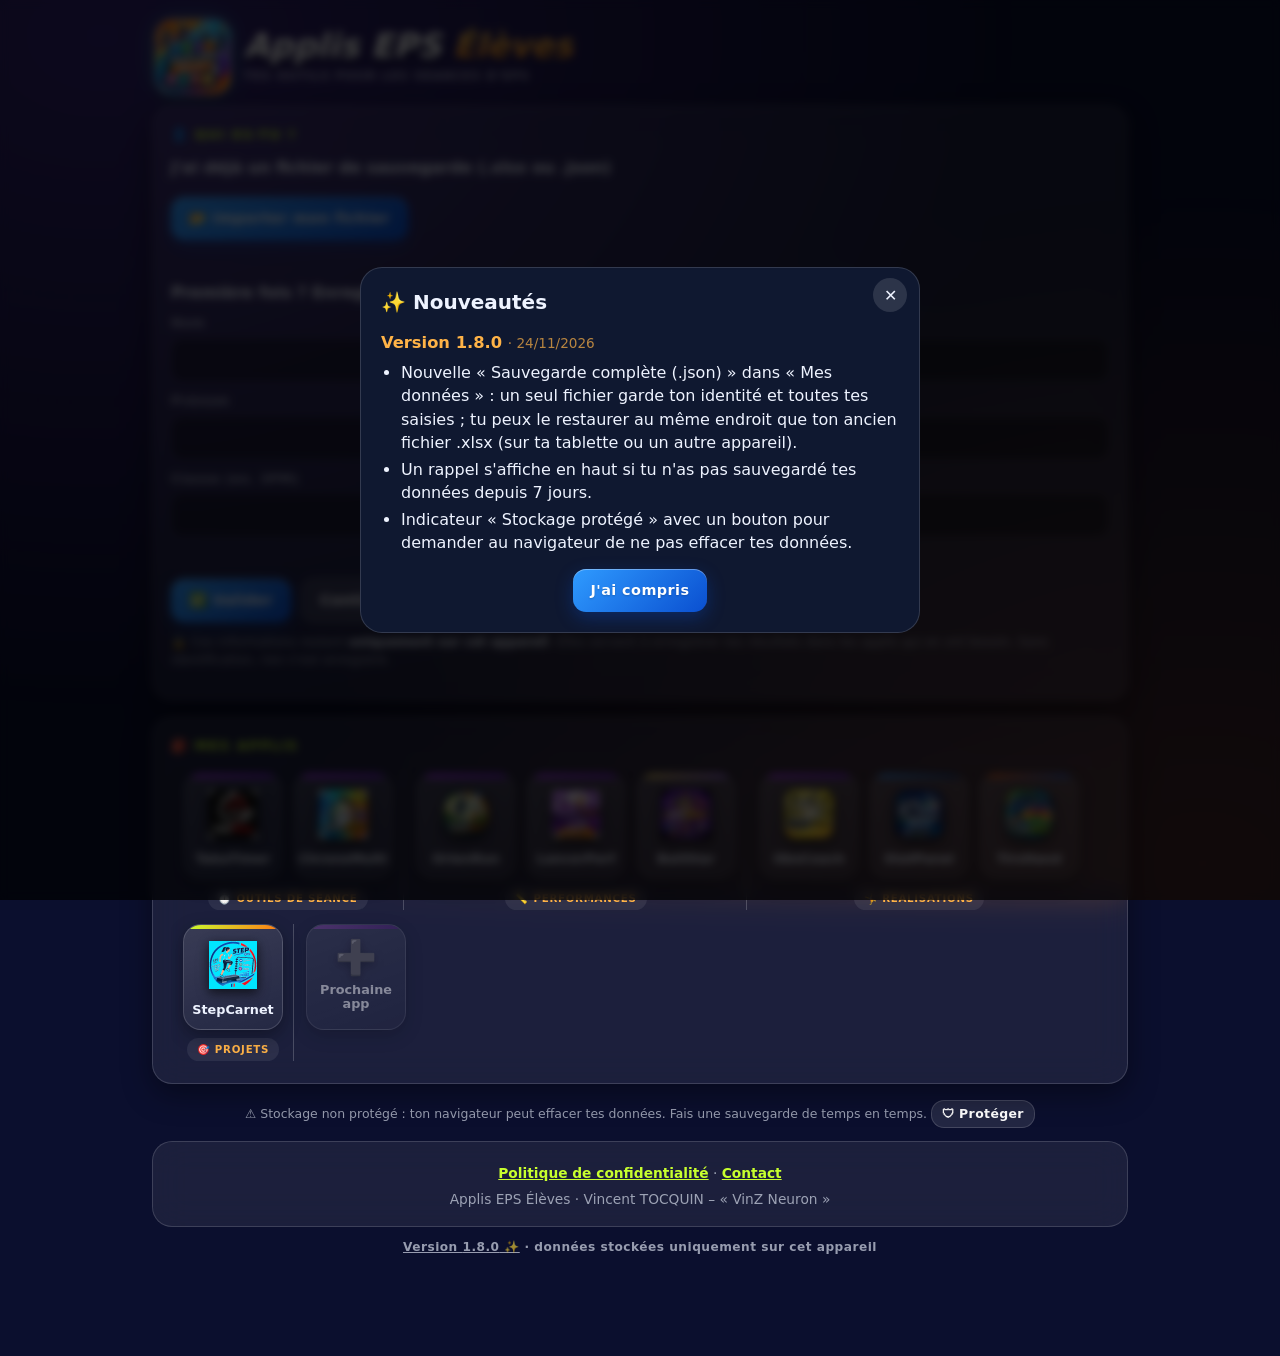
==== commit fc5defad: "Portail élèves 1.8.0 : sauvegarde complète (.json), rappel hebdomadaire, indicateur de stockage prot" ====
--- a/index.html
+++ b/index.html
@@ -97,12 +97,13 @@
 header img:hover{transform:rotate(-5deg) scale(1.05)}
 @media(max-width:520px){header h1{font-size:calc(2.05rem * .8)!important}}
 .hd h1{font-size:1.45rem!important}</style>
-</head><body>
+<style>.bkb{display:flex;gap:12px;align-items:center;justify-content:space-between;flex-wrap:wrap;background:rgba(255,176,32,.14);border:1.5px solid rgba(255,176,32,.55);border-radius:16px;padding:12px 16px;margin-bottom:16px;font-weight:700;color:#ffe08a}.bkb[hidden]{display:none}</style></head><body>
 <header><img src="icons/logo.png" alt="Logo"><div><h1>Applis EPS <span class="tm">Élèves</span></h1><p>Tes outils pour les séances d'EPS</p></div></header>
 <main>
+ <div id="bkb" class="bkb" hidden><span id="bkt"></span><button class="btn b" id="bkn">💾 Sauvegarder</button></div>
  <div class="card"><h2>👤 Qui es-tu ?</h2>
-  <div id="imp"><p style="margin:0 0 8px;font-weight:700">J'ai déjà un fichier de sauvegarde</p>
-   <label class="btn b" style="display:inline-block">📂 Importer mon fichier (.xlsx)<input id="fi" type="file" accept=".xlsx,application/vnd.openxmlformats-officedocument.spreadsheetml.sheet" hidden></label>
+  <div id="imp"><p style="margin:0 0 8px;font-weight:700">J'ai déjà un fichier de sauvegarde (.xlsx ou .json)</p>
+   <label class="btn b" style="display:inline-block">📂 Importer mon fichier<input id="fi" type="file" accept=".xlsx,.json,application/json,application/vnd.openxmlformats-officedocument.spreadsheetml.sheet" hidden></label>
    <div class="err" id="im"></div><p style="margin:12px 0 8px;font-weight:700">Première fois ? Enregistre-toi</p></div>
   <form id="idf"><label>Nom<input name="nom" autocomplete="family-name" required></label><label>Prénom<input name="prenom" autocomplete="given-name" required></label><label>Classe (ex. 3PM)<input name="classe" autocomplete="off"></label>
    <div class="err" id="idm"></div>
@@ -112,8 +113,9 @@
  </div>
  <div class="card"><h2>🎒 Mes applis</h2><div class="grid" id="apps"></div></div>
  <div class="card" id="dc" hidden><h2>💾 Mes données</h2><ul class="dn" id="dl"></ul>
-  <div class="row"><button class="btn b" id="dx">⬇ Exporter mes données (.xlsx)</button><button class="btn r" id="dd">🗑 Effacer mes données</button></div>
+  <div class="row"><button class="btn b" id="dx">⬇ Exporter mes données (.xlsx)</button><button class="btn b" id="dj">💾 Sauvegarde complète (.json)</button><button class="btn r" id="dd">🗑 Effacer mes données</button></div>
   <p class="rgpd">Le fichier .xlsx exporté (un onglet par application, une ligne par saisie) est ta sauvegarde : garde-le sur ton appareil ou ton ENT, réimporte-le si tu changes d'appareil, et remets-le à ton professeur (il l'importe dans Mes Apps EPS). ⚠ Pense à l'exporter avant d'effacer tes données.</p></div>
+<p class="rgpd" id="stp" style="text-align:center"></p>
 </main>
 <footer class="foot"><div><a href="confidentialite.html">Politique de confidentialité</a> · <a href="contact.html">Contact</a></div><p>Applis EPS Élèves · Vincent TOCQUIN – « VinZ Neuron »</p></footer>
 <div id="nvm" class="ov" hidden><div class="fc nvc"><button id="nvx" aria-label="Fermer" class="xb">✕</button>
@@ -132,14 +134,33 @@
  const D=await ELEVE.donnees(),ks=Object.keys(D).filter(k=>D[k].length);
  $('#dl').innerHTML=ks.map(k=>{const L=[...D[k]].sort((a,b)=>String(b.Date||'').localeCompare(String(a.Date||''))),cols=[...new Set(L.flatMap(x=>Object.keys(x)))];
   return `<li><details><summary>${esc(info(k).emoji||'🧩')} <b>${esc(info(k).nom)}</b> : ${D[k].length} saisie(s)</summary><div class="tw"><table><tr>${cols.map(c=>`<th>${esc(c)}</th>`).join('')}</tr>${L.map(x=>`<tr>${cols.map(c=>`<td>${esc(x[c])}</td>`).join('')}</tr>`).join('')}</table></div></details></li>`}).join('')||'<li>Rien d\'enregistré pour le moment. Ton fichier personnel est créé : utilise les applis, il se remplit automatiquement.</li>'}
+/* ───── Sauvegarde complète (.json) : identité + toutes les saisies de l'élève sur cet appareil ───── */
+const BK='EPS_DERNIERE_SAUVEGARDE_ELEVE',KEYS=['EPS_ELEVE_COURANT','EPS_ELEVE_SANS_ID'];
+async function bkBanner(){const b=$('#bkb');let t=+localStorage.getItem(BK)||0,a=t?Math.floor((Date.now()-t)/864e5):null,has=false;
+ try{const e=await ELEVE.courant();const D=e?await ELEVE.donnees():{};has=Object.values(D).some(x=>x.length)}catch(x){}
+ b.hidden=!(has&&(a===null||a>=7));if(!b.hidden)$('#bkt').textContent=a===null?'💾 Tu n’as pas encore fait de sauvegarde complète de tes données.':'💾 Dernière sauvegarde il y a '+a+' jours.'}
+async function bkSauver(){try{const d=await EPS.open(),L=await EPS.all(),ls={};KEYS.forEach(k=>{const v=localStorage.getItem(k);if(v!=null)ls[k]=v});
+ const o={format:'EPSEleves-sauvegarde-complete',v:1,date:new Date().toISOString(),eleves:L,stockage:ls};
+ const e=await ELEVE.courant(),a=document.createElement('a');a.href=URL.createObjectURL(new Blob([JSON.stringify(o)],{type:'application/json'}));a.download='Mes_donnees_EPS_sauvegarde_'+(e?e.nom.replace(/[^\w-]+/g,'_')+'_':'')+new Date().toISOString().slice(0,10)+'.json';document.body.appendChild(a);a.click();a.remove();
+ try{localStorage.setItem(BK,Date.now())}catch(x){}bkBanner()}catch(x){alert('❌ '+x.message)}}
+async function bkRestaurer(f){const o=JSON.parse(await f.text());if(!o||o.format!=='EPSEleves-sauvegarde-complete'||!Array.isArray(o.eleves))throw new Error('Ce fichier n’est pas une sauvegarde complète de Applis EPS Élèves.');
+ if(!confirm('Restaurer cette sauvegarde du '+new Date(o.date).toLocaleString('fr-FR')+' ?\nTes données actuelles sur cet appareil seront remplacées.'))return null;
+ const d=await EPS.open();await new Promise((ok,ko)=>{const t=d.transaction('eleves','readwrite'),st=t.objectStore('eleves');st.clear();o.eleves.forEach(e=>st.put(e));t.oncomplete=ok;t.onerror=()=>ko(t.error)});
+ for(const k in o.stockage||{})if(KEYS.includes(k))try{localStorage.setItem(k,o.stockage[k])}catch(x){}
+ document.dispatchEvent(new Event('eleve-change'));return o.eleves.length}
+$('#dj').onclick=bkSauver;$('#bkn').onclick=bkSauver;
+async function bkStock(){const p=$('#stp');try{const ok=navigator.storage&&navigator.storage.persisted?await navigator.storage.persisted():null;if(ok===null)return;
+ p.innerHTML=ok?'🛡 Stockage protégé : ton navigateur n’effacera pas tes données automatiquement.':'⚠ Stockage non protégé : ton navigateur peut effacer tes données. Fais une sauvegarde de temps en temps. <button class="btn r" id="stb" style="padding:4px 10px;font-size:.78rem">🛡 Protéger</button>';
+ const b=$('#stb');if(b)b.onclick=async()=>{try{await navigator.storage.persist()}catch(x){}bkStock()}}catch(x){}}
+try{if(navigator.storage&&navigator.storage.persist)navigator.storage.persist().then(bkStock)}catch(x){}bkStock();
 $('#idf').onsubmit=async ev=>{ev.preventDefault();const f=ev.target;try{await ELEVE.definir({nom:f.nom.value,prenom:f.prenom.value,classe:f.classe.value});f.reset();$('#idm').textContent=''}catch(x){$('#idm').textContent=x.message}};
 $('#idx').onclick=()=>{try{localStorage.setItem('EPS_ELEVE_SANS_ID','1')}catch(e){}document.dispatchEvent(new Event('eleve-change'))};
 $('#fi').onchange=async ev=>{const f=ev.target.files[0];ev.target.value='';if(!f)return;const m=$('#im');m.style.color='#ff8f8f';m.textContent='';
- try{const r=await ELEVE.importer(f);alert('✅ Sauvegarde restaurée pour '+r.eleve.prenom+' '+r.eleve.nom+(r.multi?'\n(le fichier contenait plusieurs élèves : le premier est sélectionné)':''))}catch(x){m.textContent='❌ '+x.message}};
+ try{if(/\.json$/i.test(f.name)){const n=await bkRestaurer(f);if(n!=null)alert('✅ Sauvegarde restaurée ('+n+' fiche(s)).');return}const r=await ELEVE.importer(f);alert('✅ Sauvegarde restaurée pour '+r.eleve.prenom+' '+r.eleve.nom+(r.multi?'\n(le fichier contenait plusieurs élèves : le premier est sélectionné)':''))}catch(x){m.textContent='❌ '+x.message}};
 $('#idc').onclick=()=>ELEVE.changer();
 $('#dx').onclick=()=>ELEVE.exporter().catch(e=>alert(e.message));
 $('#dd').onclick=async()=>{if(confirm('⚠ As-tu pensé à exporter ta sauvegarde (.xlsx) ?\nEffacer supprime définitivement tes données sur cet appareil.'))await ELEVE.supprimer()};
-document.addEventListener('eleve-change',refresh);addEventListener('focus',refresh);document.addEventListener('visibilitychange',()=>{if(!document.hidden)refresh()});
+document.addEventListener('eleve-change',bkBanner);bkBanner();document.addEventListener('eleve-change',refresh);addEventListener('focus',refresh);document.addEventListener('visibilitychange',()=>{if(!document.hidden)refresh()});
 const CATS=[['Outils','⏱️ Outils de séance'],['Performances','📏 Performances'],['Réalisations','🤸 Réalisations'],['Projets','🎯 Projets'],['Evaluations','📝 Évaluations et tests'],['Statistiques','📊 Statistiques'],['Gestion','🗂️ Gestion']];
 const catKey=c=>{const k=(c||'').normalize('NFD').replace(/[̀-ͯ]/g,'').toLowerCase();if(k==='tests'||k==='evaluations'||k==='evaluation')return'Evaluations';const f=CATS.find(([n])=>n.normalize('NFD').replace(/[̀-ͯ]/g,'').toLowerCase()===k);return f?f[0]:'Autres'};
 /* Tuiles regroupées par catégorie : appli « vedette » en tête, sections dans l'ordre de CATS, tuiles inactives à la fin */
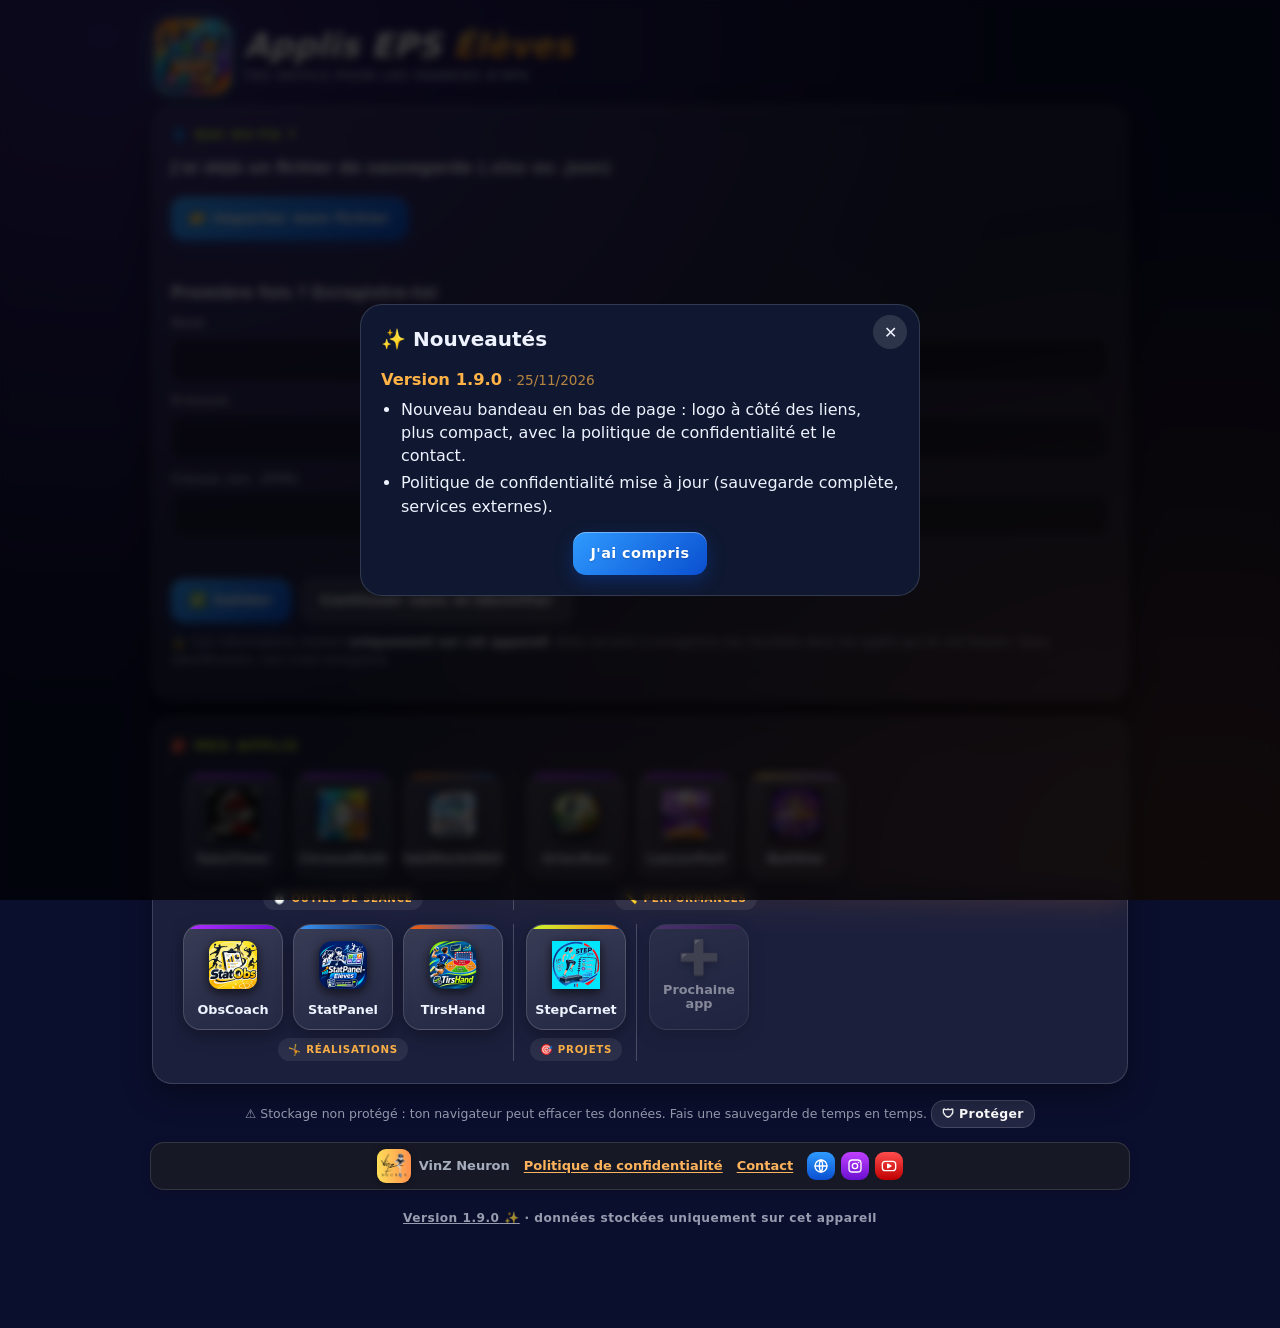
==== commit 31739346: "Portail élèves 1.9.0 : bandeau compact (footer.js), politique de confidentialité mise à jour Co-Auth" ====
--- a/index.html
+++ b/index.html
@@ -117,7 +117,7 @@
   <p class="rgpd">Le fichier .xlsx exporté (un onglet par application, une ligne par saisie) est ta sauvegarde : garde-le sur ton appareil ou ton ENT, réimporte-le si tu changes d'appareil, et remets-le à ton professeur (il l'importe dans Mes Apps EPS). ⚠ Pense à l'exporter avant d'effacer tes données.</p></div>
 <p class="rgpd" id="stp" style="text-align:center"></p>
 </main>
-<footer class="foot"><div><a href="confidentialite.html">Politique de confidentialité</a> · <a href="contact.html">Contact</a></div><p>Applis EPS Élèves · Vincent TOCQUIN – « VinZ Neuron »</p></footer>
+<div id="eps-bandeau-ancre"></div>
 <div id="nvm" class="ov" hidden><div class="fc nvc"><button id="nvx" aria-label="Fermer" class="xb">✕</button>
  <h3>✨ Nouveautés</h3><div id="nvb"></div><div class="row" style="justify-content:center;margin-top:14px"><button class="btn b" id="nvo">J'ai compris</button></div></div></div>
 <p class="ver"><a href="#" onclick="voirNouveautes();return false" title="Voir les nouveautés" style="color:inherit">Version <span id="ver"></span> ✨</a> · données stockées uniquement sur cet appareil</p>
@@ -187,4 +187,5 @@
  charger().then(L=>{L=L.filter(n=>cmp(n.v,APP_VERSION)<=0).sort((a,b)=>cmp(b.v,a.v));const vue=get();
   if(!vue){montrer(L.slice(0,1))}else if(cmp(APP_VERSION,vue)>0){montrer(L.filter(n=>cmp(n.v,vue)>0))}else if(vue!==APP_VERSION)set(APP_VERSION)});
  window.voirNouveautes=()=>charger().then(L=>montrer(L.filter(n=>cmp(n.v,APP_VERSION)<=0).sort((a,b)=>cmp(b.v,a.v)).slice(0,4)))})();
-</script></body></html>
+</script><script src="footer.js" data-pdc="eleve" defer></script>
+</body></html>
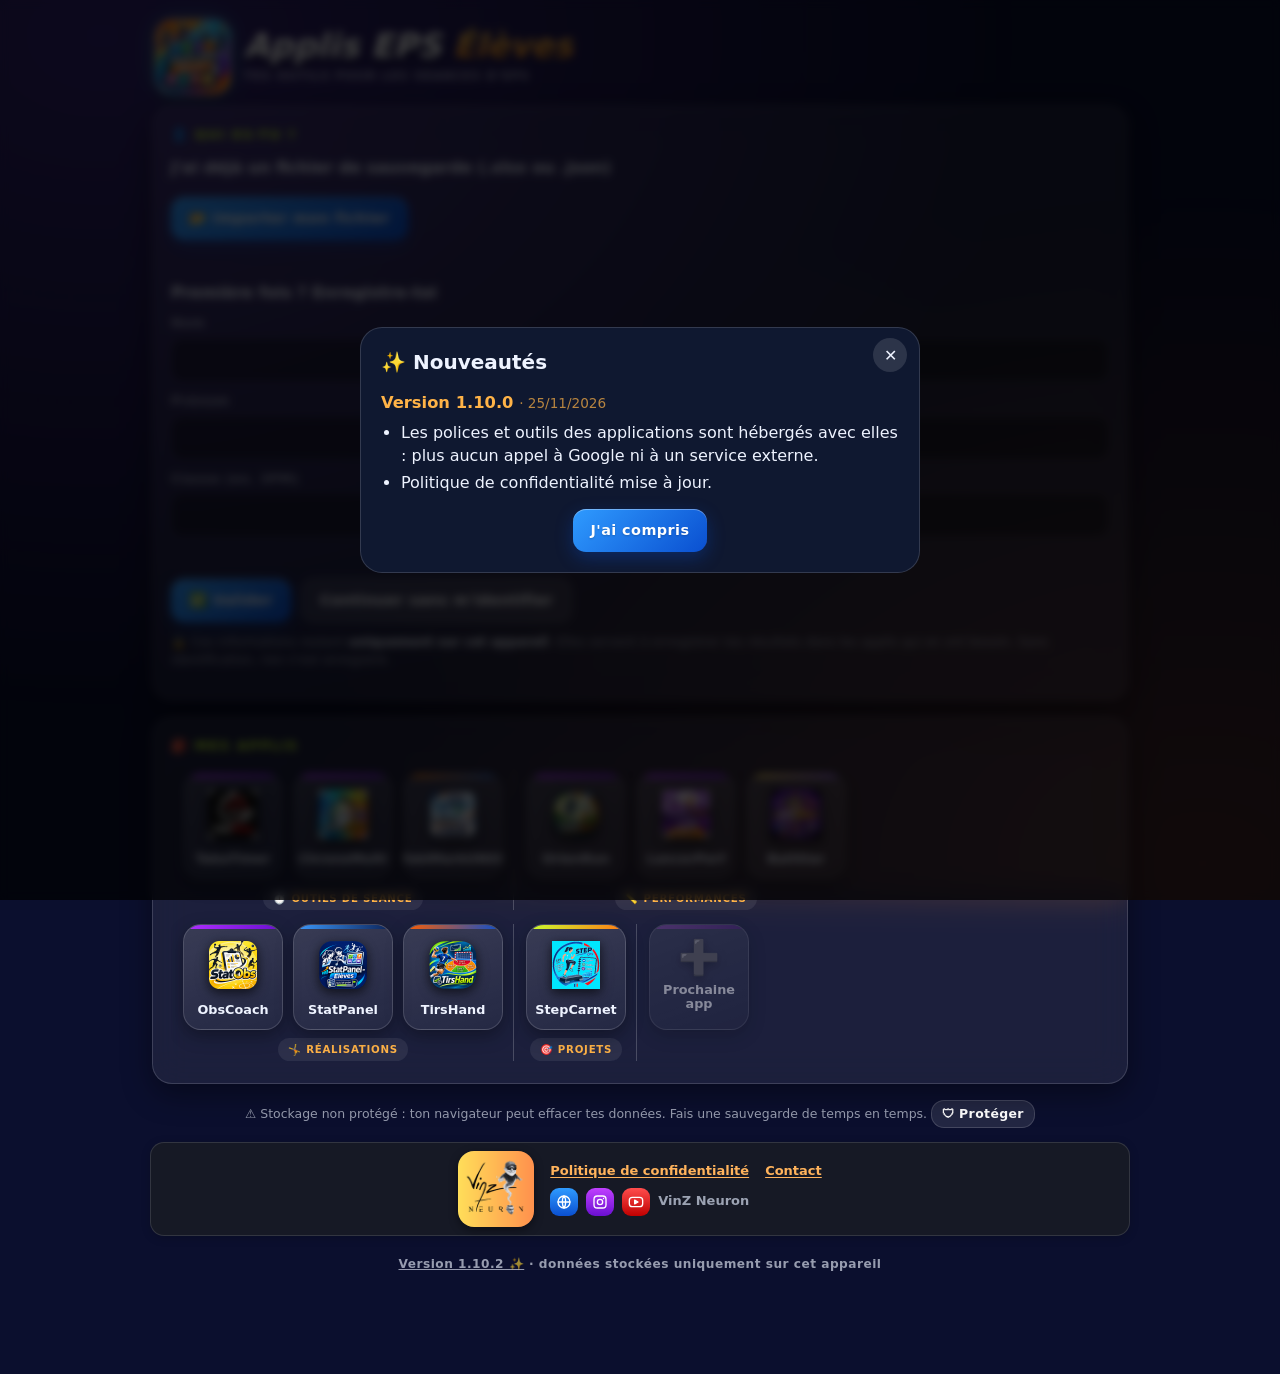
==== commit b911e0e8: "Icône d'installation : nouveau logo détouré (fond transparent) + icônes maskable Co-Authored-By: Cla" ====
--- a/index.html
+++ b/index.html
@@ -1,7 +1,7 @@
 <!DOCTYPE html><html lang="fr"><head><meta charset="utf-8">
 <meta name="viewport" content="width=device-width,initial-scale=1,viewport-fit=cover">
 <title>Applis EPS Élèves</title><link rel="manifest" href="manifest.webmanifest"><meta name="theme-color" content="#14151a">
-<link rel="icon" href="icons/icon-192.png"><link rel="apple-touch-icon" href="icons/icon-192.png">
+<link rel="icon" href="icons/icon-192.png"><link rel="apple-touch-icon" href="icons/icon-maskable-192.png">
 <style>
 :root{--bg:#0b0f2e;--tx:#eef3ff;--mut:rgba(238,243,255,.62);--glass:rgba(255,255,255,.07);--bd:rgba(255,255,255,.15);--c1:#c8ff2e;--c2:#ff7a14;--g1:rgba(138,77,255,.30);--g2:rgba(255,122,20,.22);--onc:#10131f;--c3:#ffb347;--nav:linear-gradient(135deg,#c8ff2e,#7ed321);--ok:#6ff0a0;--ko:#ff8f8f}
 *{box-sizing:border-box;-webkit-tap-highlight-color:transparent}[hidden]{display:none!important}
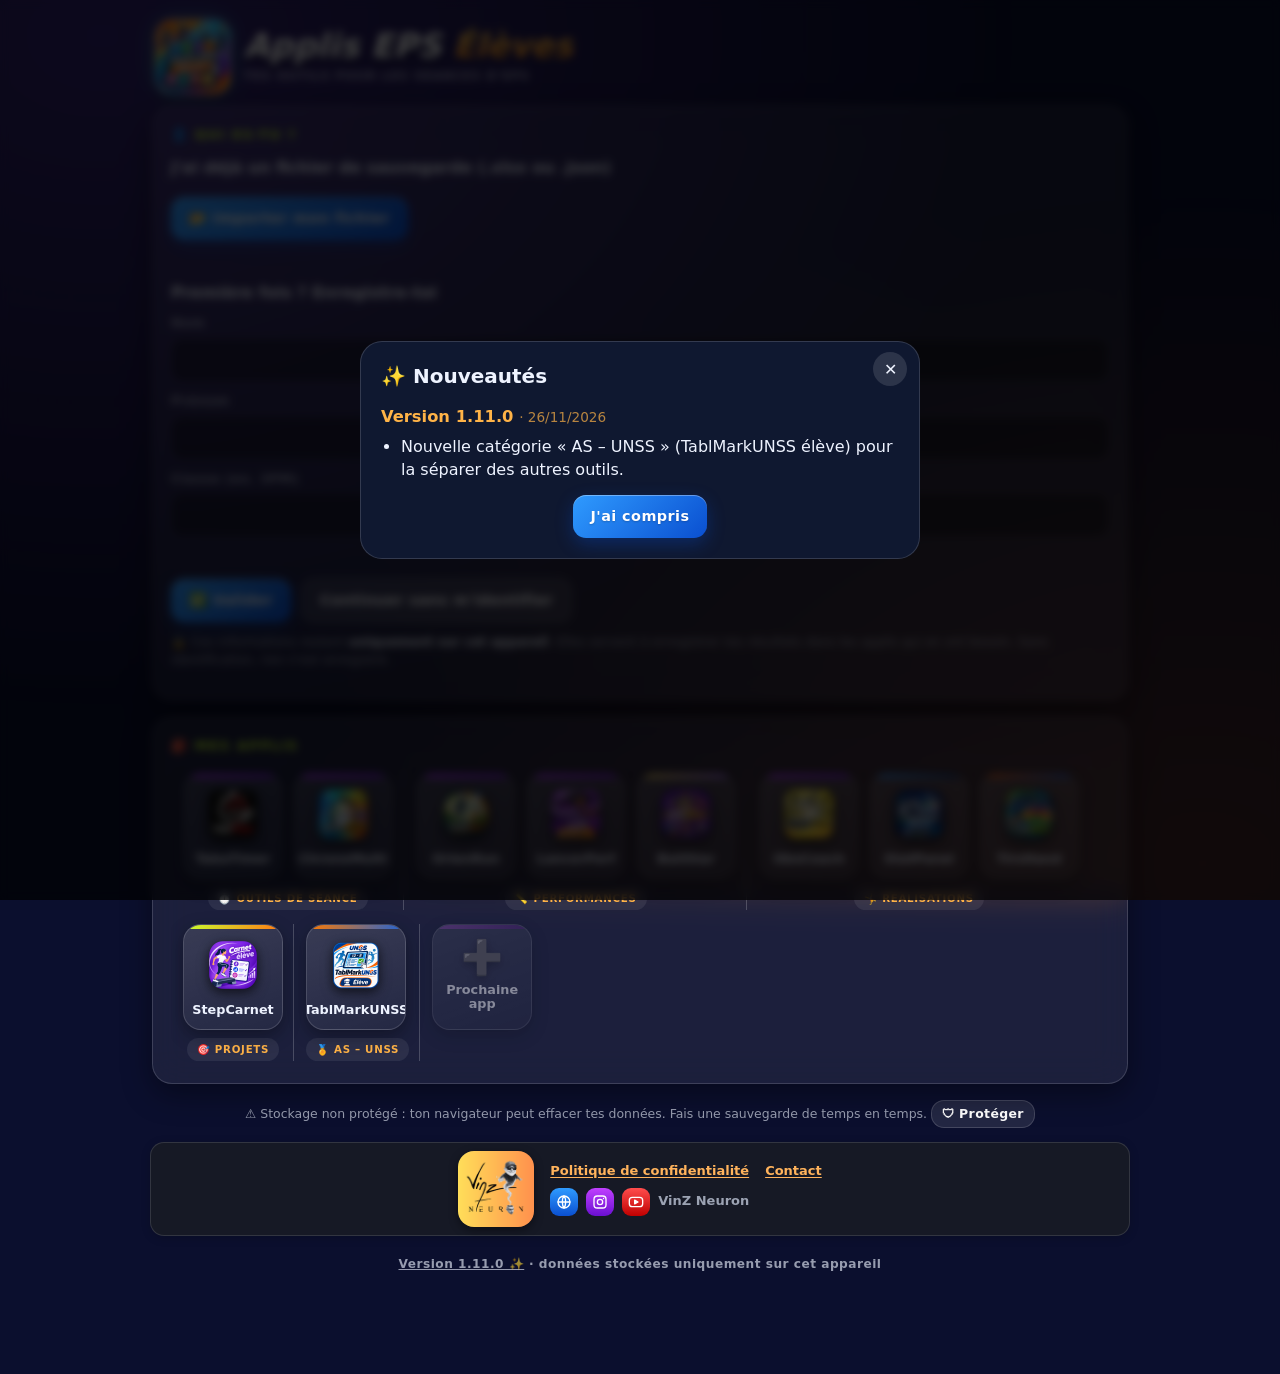
==== commit b6e69fd8: "Portail élèves 1.11.0 : catégorie AS-UNSS Co-Authored-By: Claude Sonnet 5.5 <noreply@anthropic.com> " ====
--- a/index.html
+++ b/index.html
@@ -161,7 +161,7 @@
 $('#dx').onclick=()=>ELEVE.exporter().catch(e=>alert(e.message));
 $('#dd').onclick=async()=>{if(confirm('⚠ As-tu pensé à exporter ta sauvegarde (.xlsx) ?\nEffacer supprime définitivement tes données sur cet appareil.'))await ELEVE.supprimer()};
 document.addEventListener('eleve-change',bkBanner);bkBanner();document.addEventListener('eleve-change',refresh);addEventListener('focus',refresh);document.addEventListener('visibilitychange',()=>{if(!document.hidden)refresh()});
-const CATS=[['Outils','⏱️ Outils de séance'],['Performances','📏 Performances'],['Réalisations','🤸 Réalisations'],['Projets','🎯 Projets'],['Evaluations','📝 Évaluations et tests'],['Statistiques','📊 Statistiques'],['Gestion','🗂️ Gestion']];
+const CATS=[['Outils','⏱️ Outils de séance'],['Performances','📏 Performances'],['Réalisations','🤸 Réalisations'],['Projets','🎯 Projets'],['Evaluations','📝 Évaluations et tests'],['Statistiques','📊 Statistiques'],['Gestion','🗂️ Gestion'],['AS-UNSS','🏅 AS – UNSS']];
 const catKey=c=>{const k=(c||'').normalize('NFD').replace(/[̀-ͯ]/g,'').toLowerCase();if(k==='tests'||k==='evaluations'||k==='evaluation')return'Evaluations';const f=CATS.find(([n])=>n.normalize('NFD').replace(/[̀-ͯ]/g,'').toLowerCase()===k);return f?f[0]:'Autres'};
 /* Tuiles regroupées par catégorie : appli « vedette » en tête, sections dans l'ordre de CATS, tuiles inactives à la fin */
 function sections(el,T,tf,vide){const on=T.filter(a=>a.url),off=T.filter(a=>!a.url),ved=on.filter(a=>a.vedette),reste=on.filter(a=>!a.vedette);
